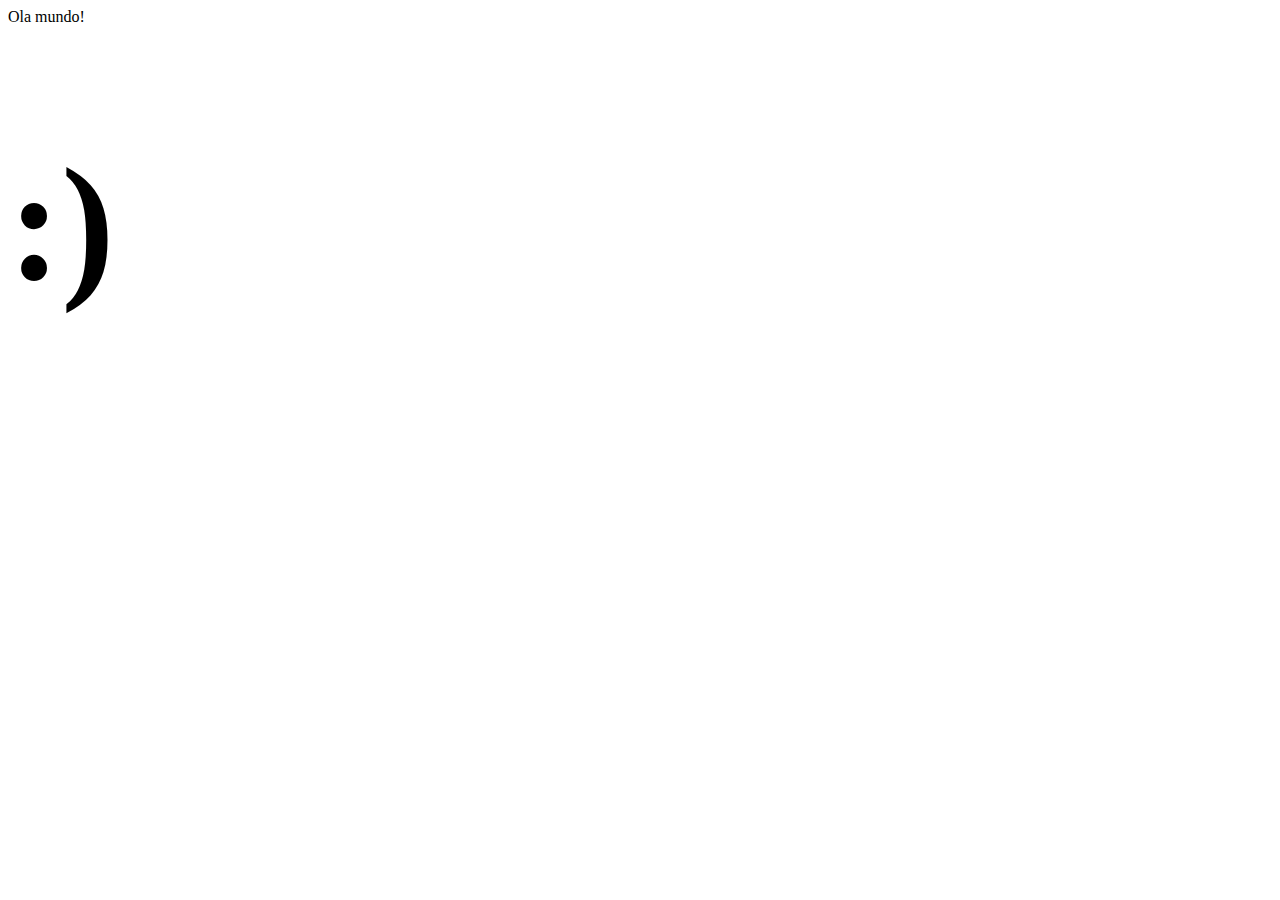
==== docs/index.html @ 32bb69f2 "Alteração do README e da pasta src" ====
<!DOCTYPE html>
<html lang="en">
<head>
    <meta charset="UTF-8">
    <meta name="viewport" content="width=device-width, initial-scale=1.0">
    <link rel="stylesheet" href="css/style.css">
    <title>Document</title>
</head>
<body>


    Ola mundo!


    <h1 style="font-size: 10em;">:)</h1>

    






    <script src="js/app.js"></script>
</body>
</html>
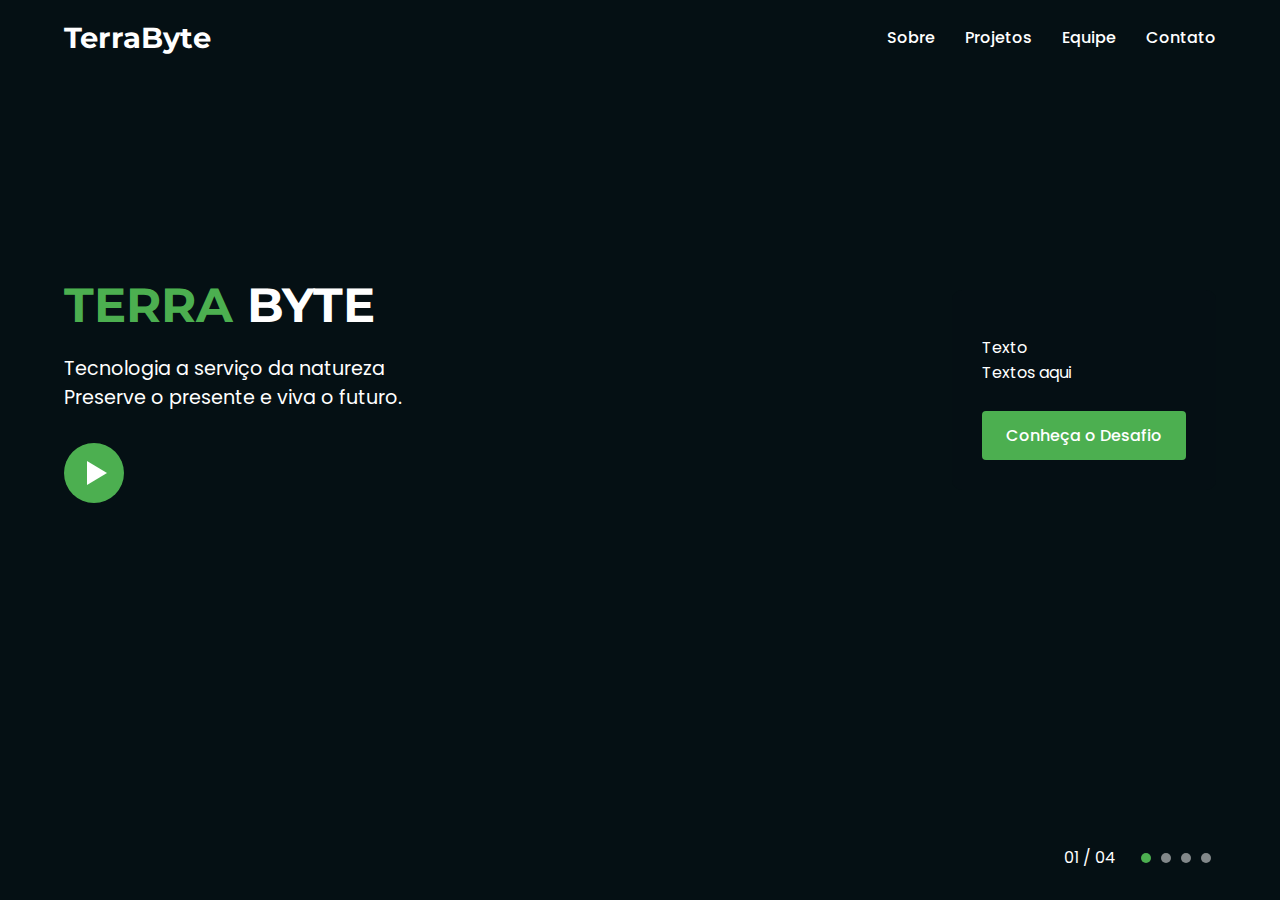
==== commit 80724afb: "Add: front-end do 'main' e arquivo 'sobre'. Adicionado responsividade e DarkMode." ====
--- a/docs/index.html
+++ b/docs/index.html
@@ -1,26 +1,80 @@
 <!DOCTYPE html>
-<html lang="en">
-<head>
-    <meta charset="UTF-8">
-    <meta name="viewport" content="width=device-width, initial-scale=1.0">
-    <link rel="stylesheet" href="css/style.css">
-    <title>Document</title>
-</head>
-<body>
-
-
-    Ola mundo!
-
-
-    <h1 style="font-size: 10em;">:)</h1>
-
-    
-
-
-
-
-
-
-    <script src="js/app.js"></script>
-</body>
+<html lang="pt-BR">
+	<head>
+		<!--- Configurações básicas da página -->
+		<meta charset="utf-8">
+		<title>TerraByte - Tecnologia pela Natureza</title>
+		<meta name="description" content="TerraByte - Usando tecnologia para monitorar e preservar o meio ambiente no Brasil">
+		<meta name="author" content="TerraByte">
+		<!-- Meta Dispositivo Móvel -->
+		<meta name="viewport" content="width=device-width, initial-scale=1">
+		<!-- CSS -->
+		<link rel="stylesheet" href="css/main.css">
+		<link rel="stylesheet" href="https://cdnjs.cloudflare.com/ajax/libs/font-awesome/6.1.1/css/all.min.css">
+		<!-- Script -->
+		<script src="js/main.js" defer></script>
+		<!-- Google Fonts -->
+		<link rel="preconnect" href="https://fonts.googleapis.com">
+		<link rel="preconnect" href="https://fonts.gstatic.com" crossorigin>
+		<link href="https://fonts.googleapis.com/css2?family=Poppins:wght@300;400;500;700&family=Montserrat:wght@400;600;700&display=swap" rel="stylesheet">
+		<!-- favicons -->
+		<link rel="icon" type="image/png" href="images/favicon.png">
+	</head>
+	<body>
+		<div class="container">
+			<header>
+				<a href="#" class="logo">TerraByte</a>
+				<div class="menu-toggle" id="menuToggle">
+					<span></span>
+					<span></span>
+					<span></span>
+				</div>
+				<!-- Menu de Navegação -->
+				<nav id="mainNav">
+					<ul>
+						<li>
+							<a href="#">Sobre</a>
+						</li>
+						<li>
+							<a href="#">Projetos</a>
+						</li>
+						<li>
+							<a href="#">Equipe</a>
+						</li>
+						<li>
+							<a href="#">Contato</a>
+						</li>
+					</ul>
+				</nav>
+			</header>
+			<!-- Final Menu de Navegação -->
+			<div class="overlay" id="menuOverlay"></div>
+			<div class="content">
+				<div class="left-panel">
+					<h1 class="main-title">
+						<span class="highlight">TERRA</span> BYTE <br>
+						<h3> Tecnologia a serviço da natureza <br> Preserve o presente e viva o futuro. </h3>
+					</h1>
+					<div class="play-button" id="playVideo"></div>
+				</div>
+				<div class="right-panel">
+					<div class="right-content">
+						<h2 class="section-title"></h2>Texto <p class="description"> Textos aqui </p>
+						<a href="#" class="cta-button">Conheça o Desafio</a>
+					</div>
+				</div>
+			</div>
+			<div class="pagination">
+				<div class="page-number">
+					<span>01</span> / <span>04</span>
+				</div>
+				<div class="page-dots">
+					<div class="dot active"></div>
+					<div class="dot"></div>
+					<div class="dot"></div>
+					<div class="dot"></div>
+				</div>
+			</div>
+		</div>
+	</body>
 </html>--- a/docs/css/main.css
+++ b/docs/css/main.css
@@ -0,0 +1,399 @@
+/* ==========================================================================
+    TerraByte StyleSheet
+========================================================================== */
+
+/* Definição das variáveis de cores no :root */
+:root {
+    /* Cores principais */
+    --color-bg-primary: #051014;
+    --color-bg-primary-transparent-b3: #051014b3;
+    --color-bg-primary-transparent-80: #05101480;
+    --color-text-primary: #fff;
+    --color-accent: #4caf50;
+    --color-accent-hover: #367c39;
+  
+    /* Cores de sobreposição */
+    --color-overlay-dark: #000000cc;
+  
+    /* Cores de estados */
+    --color-dot-inactive: #ffffff80;
+  
+    /* Dark mode */
+    --dark-color-bg: #121212;
+    --dark-color-text: #f5f5f5;
+  }
+  
+  /* Estilos base para todos os dispositivos */
+  * {
+    margin: 0;
+    padding: 0;
+    box-sizing: border-box;
+  }
+  
+  body {
+    font-family: "Poppins", sans-serif;
+    margin: 0;
+    padding: 0;
+    background-color: var(--color-bg-primary);
+    color: var(--color-text-primary);
+  }
+  
+  /* Aqui fica a imagem de fundo */
+  .container {
+    position: relative;
+    min-height: 100vh;
+    width: 100%;
+    background-image: url("img/pexels-mali-142497.jpg");
+    background-size: cover;
+    background-position: center;
+    background-repeat: no-repeat;
+    background-attachment: fixed;
+    overflow: hidden;
+  }
+  
+  /* Overlay para melhorar a legibilidade */
+  .container::before {
+    content: "";
+    position: absolute;
+    top: 0;
+    left: 0;
+    width: 100%;
+    height: 100%;
+    background: linear-gradient(
+      var(--color-bg-primary-transparent-b3),
+      var(--color-bg-primary-transparent-80)
+    );
+    z-index: 1;
+  }
+  
+  /* Elementos acima do overlay */
+  header,
+  .content,
+  .pagination {
+    position: relative;
+    z-index: 2;
+  }
+  
+  /* Estilos do cabeçalho */
+  header {
+    display: flex;
+    justify-content: space-between;
+    align-items: center;
+    padding: 20px 5%;
+    width: 100%;
+  }
+  
+  .logo {
+    font-family: "Montserrat", sans-serif;
+    font-weight: 700;
+    font-size: 1.8rem;
+    color: var(--color-text-primary);
+    text-decoration: none;
+  }
+  
+  nav ul {
+    display: flex;
+    list-style: none;
+  }
+  
+  nav ul li {
+    margin-left: 30px;
+  }
+  
+  nav ul li a {
+    color: var(--color-text-primary);
+    text-decoration: none;
+    font-weight: 500;
+    font-size: 1rem;
+    transition: color 0.3s ease;
+  }
+  
+  nav ul li a:hover {
+    color: var(--color-accent);
+  }
+  
+  /* Menu toggle para dispositivos móveis */
+  .menu-toggle {
+    display: none;
+    flex-direction: column;
+    justify-content: space-between;
+    width: 30px;
+    height: 21px;
+    cursor: pointer;
+  }
+  
+  .menu-toggle span {
+    display: block;
+    height: 3px;
+    width: 100%;
+    background-color: var(--color-text-primary);
+    border-radius: 3px;
+    transition: all 0.3s ease;
+  }
+  
+  /* Overlay do menu mobile */
+  .overlay {
+    position: fixed;
+    top: 0;
+    left: 0;
+    width: 100%;
+    height: 100%;
+    background-color: var(--color-overlay-dark);
+    z-index: 3;
+    display: none;
+  }
+  
+  /* Conteúdo principal */
+  .content {
+    display: flex;
+    padding: 40px 5%;
+    min-height: 70vh;
+    align-items: center;
+  }
+  
+  .left-panel {
+    flex: 1;
+    padding-right: 20px;
+  }
+  
+  .right-panel {
+    flex: 1;
+    display: flex;
+    justify-content: flex-end;
+  }
+  
+  .right-content {
+    background-color: var(--color-bg-primary-transparent-b3);
+    padding: 30px;
+    border-radius: 10px;
+    max-width: 500px;
+  }
+  
+  /* Estilos de texto */
+  .main-title {
+    font-family: "Montserrat", sans-serif;
+    font-size: 3rem;
+    margin-bottom: 20px;
+    line-height: 1.2;
+  }
+  
+  .main-title .highlight {
+    color: var(--color-accent);
+  }
+  
+  h3 {
+    font-weight: 400;
+    font-size: 1.2rem;
+    margin-bottom: 30px;
+    line-height: 1.5;
+  }
+  
+  .section-title {
+    font-family: "Montserrat", sans-serif;
+    font-size: 2rem;
+    margin-bottom: 15px;
+    color: var(--color-accent);
+  }
+  
+  .description {
+    line-height: 1.6;
+    margin-bottom: 25px;
+  }
+  
+  /* Botão CTA */
+  .cta-button {
+    background-color: var(--color-accent);
+    color: var(--color-text-primary);
+    padding: 12px 24px;
+    text-decoration: none;
+    display: inline-block;
+    border-radius: 4px;
+    font-weight: 500;
+    transition: background-color 0.3s ease;
+  }
+  
+  .cta-button:hover {
+    background-color: var(--color-accent-hover);
+  }
+  
+  /* Botão de play */
+  .play-button {
+    width: 60px;
+    height: 60px;
+    border-radius: 50%;
+    background-color: var(--color-accent);
+    display: flex;
+    align-items: center;
+    justify-content: center;
+    cursor: pointer;
+    position: relative;
+  }
+  
+  .play-button::before {
+    content: "";
+    width: 0;
+    height: 0;
+    border-top: 12px solid transparent;
+    border-bottom: 12px solid transparent;
+    border-left: 20px solid var(--color-text-primary);
+    margin-left: 5px;
+  }
+  
+  /* Paginação */
+  .pagination {
+    position: absolute;
+    bottom: 30px;
+    right: 5%;
+    display: flex;
+    align-items: center;
+  }
+  
+  .page-number {
+    margin-right: 20px;
+  }
+  
+  .page-dots {
+    display: flex;
+  }
+  
+  .dot {
+    width: 10px;
+    height: 10px;
+    border-radius: 50%;
+    background-color: var(--color-dot-inactive);
+    margin: 0 5px;
+  }
+  
+  .dot.active {
+    background-color: var(--color-accent);
+  }
+  
+  /* Media Queries para Responsividade */
+  
+  /* Tablets e telas menores */
+  @media screen and (max-width: 1024px) {
+    .content {
+      flex-direction: column;
+      padding: 20px 5%;
+    }
+  
+    .left-panel,
+    .right-panel {
+      width: 100%;
+      padding: 0;
+      margin-bottom: 40px;
+    }
+  
+    .right-panel {
+      justify-content: flex-start;
+    }
+  
+    .right-content {
+      max-width: 100%;
+    }
+  
+    .main-title {
+      font-size: 2.5rem;
+    }
+  }
+  
+  /* Dispositivos móveis */
+  @media screen and (max-width: 768px) {
+    header {
+      padding: 15px 5%;
+    }
+  
+    .menu-toggle {
+      display: flex;
+    }
+  
+    nav#mainNav {
+      position: fixed;
+      top: 0;
+      right: -100%;
+      height: 100vh;
+      width: 70%;
+      background-color: var(--color-bg-primary);
+      z-index: 5;
+      transition: right 0.3s ease;
+      display: flex;
+      align-items: center;
+      justify-content: center;
+    }
+  
+    nav#mainNav.active {
+      right: 0;
+    }
+  
+    nav ul {
+      flex-direction: column;
+      align-items: center;
+    }
+  
+    nav ul li {
+      margin: 15px 0;
+    }
+  
+    nav ul li a {
+      font-size: 1.2rem;
+    }
+  
+    .main-title {
+      font-size: 2rem;
+    }
+  
+    h3 {
+      font-size: 1rem;
+    }
+  
+    .section-title {
+      font-size: 1.5rem;
+    }
+  
+    .pagination {
+      bottom: 15px;
+      right: 50%;
+      transform: translateX(50%);
+    }
+  }
+  
+  /* Dispositivos móveis pequenos */
+  @media screen and (max-width: 480px) {
+    .logo {
+      font-size: 1.5rem;
+    }
+  
+    .main-title {
+      font-size: 1.8rem;
+    }
+  
+    .play-button {
+      width: 50px;
+      height: 50px;
+    }
+  
+    .cta-button {
+      padding: 10px 20px;
+      font-size: 0.9rem;
+    }
+  
+    .right-content {
+      padding: 20px;
+    }
+  
+    /* Ajuste para background-attachment em dispositivos iOS */
+    @supports (-webkit-touch-callout: none) {
+      .container {
+        background-attachment: scroll;
+      }
+    }
+  }
+  
+  /* Suporte ao Dark Mode */
+  @media (prefers-color-scheme: dark) {
+    :root {
+      --color-text-primary: var(--dark-color-text);
+      --color-bg-primary: var(--dark-color-bg);
+    }
+  }
+  